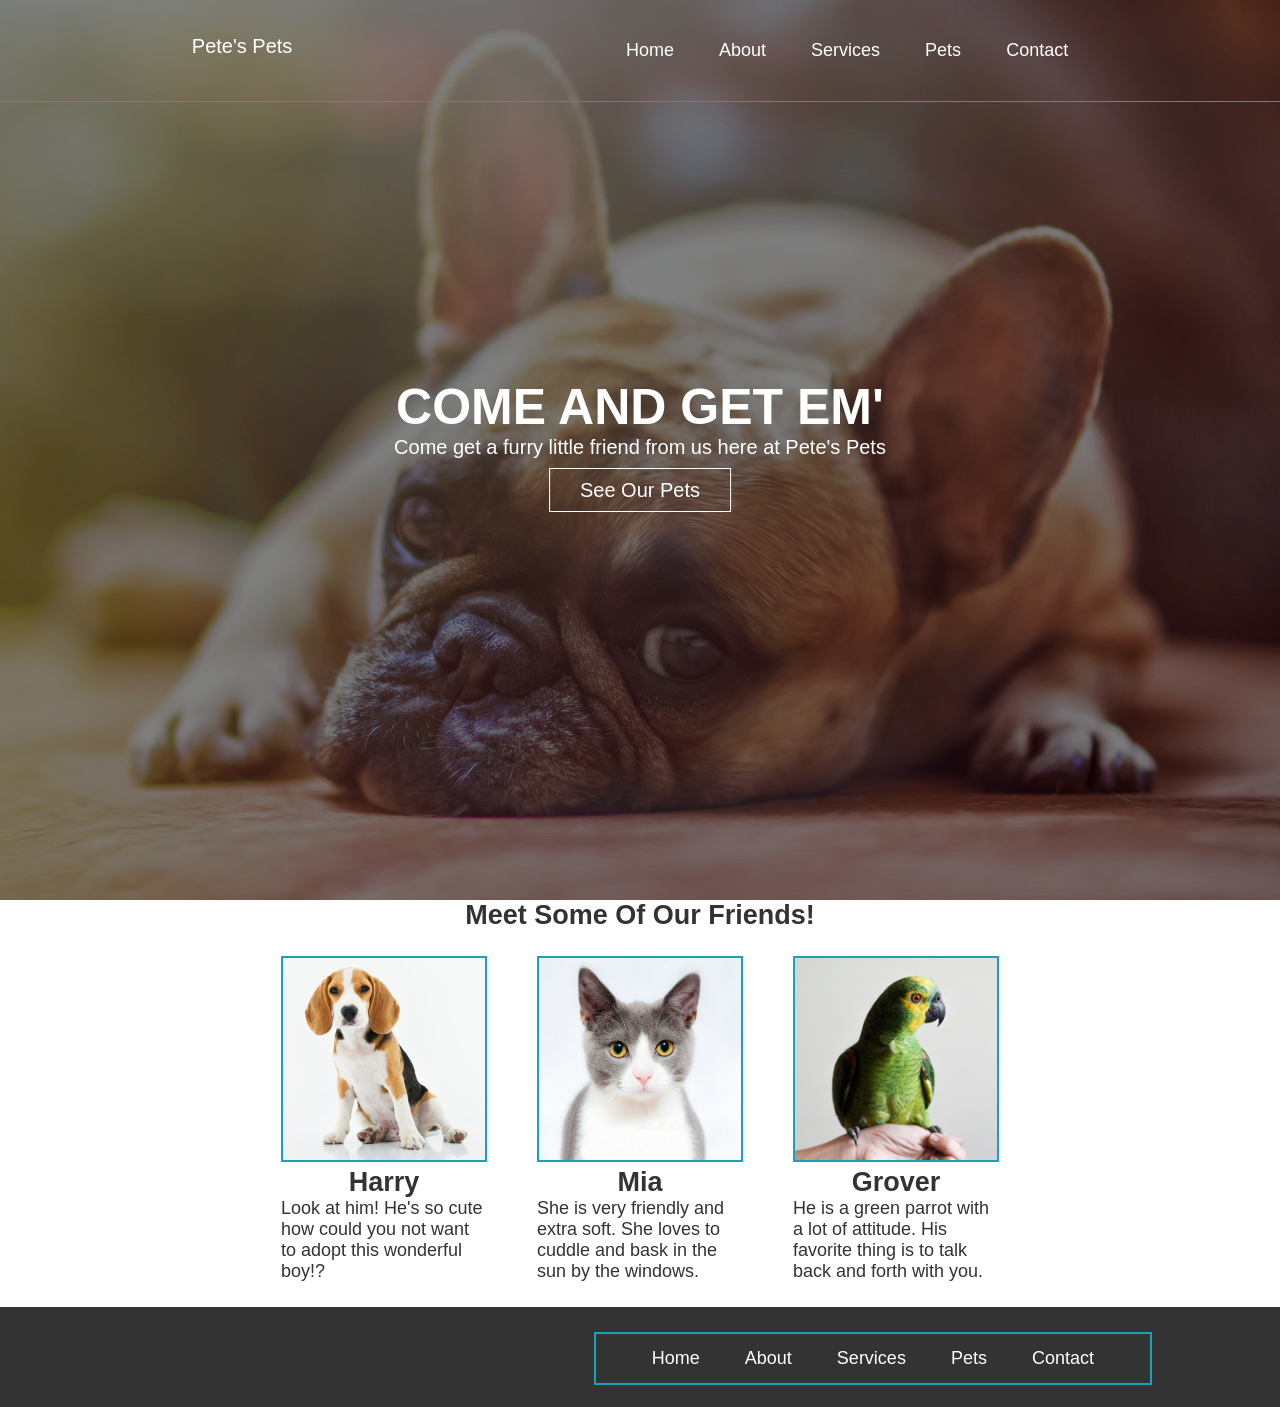
==== CSCI-102-FinalProject-master/index.html @ 7b282aeb "I made part of a home page its not much... but its honest work" ====
<!DOCTYPE html>
<html lang="en">
<head>
    <meta charset="UTF-8">
    <meta name="viewport" content="width=device-width, initial-scale=1.0">
    <meta http-equiv="X-UA-Compatible" content="ie=edge">
    <title>Final Project | Home</title>
    <link rel="stylesheet" href="css/style.css">
</head>
<body>
        <div id="wrapper">
            <header>
                <div class="logo">Pete's Pets</div>
                <nav>
                    <ul>
                        <li><a href="index.html">Home</a></li>
                        <li><a href="#">About</a></li>
                        <li><a href="#">Services</a></li>
                        <li><a href="#">Pets</a></li>
                        <li><a href="#">Contact</a></li>
                    </ul>
                </nav><!-- End of Nav -->
            </header><!-- End of Header -->
            <div class="show">
                <div class="show-items" id="come">
                    <h2>COME AND GET EM'</h2>
                    <p>Come get a furry little friend from us here at Pete's Pets
                    </p>
    
                    <p><a href="#"class="button">See Our Pets</a></p>
    
                </div><!-- End of Show-Items -->
    
            </div><!-- End of Show -->
            
            <main>
             <div class="friends">
                <h2 id="heading">Meet Some Of Our Friends!</h2>
                 <div class="box">
                    <img src="images/dog1.jpg" alt="">
                    <h2>Harry</h2>
                    <p>Look at him! He's so cute how could you not want to adopt this wonderful boy!?</p>
                 </div><!-- End of Box -->
    
                 <div class="box">
                    <img src="images/cat1.jpg" alt="">
                    <h2>Mia</h2>
                    <p>She is very friendly and extra soft. She loves to cuddle and bask in the sun by the windows.</p>
                 </div><!-- End of Box -->
    
                 <div class="box">
                    <img src="images/bird.jpg" alt="">
                    <h2>Grover</h2>
                    <p>He is a green parrot with a lot of attitude. His favorite thing is to talk back and forth with you.</p> 
                 </div><!-- End of Box -->
                
             </div>
             
            </main><!-- End of Main -->
            <div class="clearfix"></div>
    

            <footer>
                <div id="footNav">
                    <nav>
                            <ul>
                                <li><a href="index.html">Home</a></li>
                                <li><a href="#">About</a></li>
                                <li><a href="#">Services</a></li>
                                <li><a href="#">Pets</a></li>
                                <li><a href="#">Contact</a></li>
                            </ul>
                        </nav><!-- End of Nav -->
                </div>
            </footer>
    
    
        </div><!-- End of Wrapper -->
    </body>
</html>
---- CSCI-102-FinalProject-master/css/style.css ----
*{
    box-sizing: border-box;
    margin: 0;
    padding: 0;
}

body{
    font-family: Arial, Helvetica, sans-serif;
    font-size: 18px;/* default font size is 16px */
    color:#333;
    background-color: #ffffff;
}

header{
    border-bottom: 1px solid #17a2b8;
    width: 100%;
    position: fixed;
    display: inline-flex;
    text-align: center;
    justify-content: space-around;
    padding: 35px;
    
}

.logo{
    float: left;
    color: white;
    font-size: 20px;
}

nav ul{
    list-style-type: none;
    float: right;
}

nav li{
    display: inline-block;
}

nav a{
    display: block;
    color: #ffffff;
    padding: 5px 20px;
    text-decoration: none;
}
nav a:hover{
    background-color: #17a2b8;
}

.show{
    background-image: linear-gradient(rgba(0,0,0,0.5), rgba(0,0,0,0.5)), url(../images/dog.jpg);
    background-attachment: fixed;
    height: 100vh;
    background-size: cover;
    max-width: 100%;
    background-position: center;
}

.show-items{
    position: absolute;
    top: 50%;
    left: 50%;
    color: #fff;
    transform: translate(-50%,-50%);
    text-align: center;
}
.show-items h2{
    font-size: 50px;
}
.show-items p{
    font-size: 20px;
    margin-bottom: 20px;
}

.button{
    border: 1px solid white;
    padding: 10px 30px;
    text-decoration: none;
    color: white;
}
.button:hover{
    background-color: #17a2b8
}

main{
   background-color: #333
    margin: 0 auto;
    
}
.friends{
    width: 80%;
    padding-left: 20%;

}
#heading{
    text-align: center;
  
}

.box{
    width: 33.33%;
    float: left;
    padding: 25px;
    

}
.box h2{
    text-align: center;
}
.box img{
    width: 100%;
    height: 100%;
    margin: 0;
    size: 150px;
    border: #17a2b8 solid 2px;
}

.clearfix{
    clear: both;
}

footer{
    height: 100px;
    background-color: #333;
    color: #17a2b8;
    text-align: center;
    position: relative;
}
footer p{
    line-height: 150px;
}
footer nav{
    border: #17a2b8 solid 2px;
    color: #fff;
    padding: 0.5em 2em;
    text-decoration: none;
    position: absolute;
    top: 25%;
    right: 10%;
    
}

/* Media Queries */
/* @media only screen and (max-width: 600px){ */
    /* Write my conditions */
   /* body{
        background-color: red;
    }
} */
@media(max-width:600px){
    header{
        width: 100%;
        border-bottom: none;
        position: absolute;
        display: block;
        padding: 10px;
    }
    .logo{
        float: left;
    }
    nav ul{
        float: none;
        padding-top: 20px;
    }
    nav li{
        display: block;
        border-bottom: 1px solid #17a2b8;
        margin-bottom: 20px; 
    }
    nav {
        display: block;
    }
    footer{
        height: auto;
    }
    footer nav{
        display: inline-block;
        width: auto;
        border: none;
        position: unset;
    
    }
    .show-items{
        padding-top: 35%;
    }
    .show-items h2{
        margin-bottom: 20px;
        font-size: 30px;
    }
    .show-items p{
        font-size: 15px;
    }
    .box{
        width: 100%;
        float: none;
        text-align: center;
        border: #17a2b8 solid 2px;

    }
}
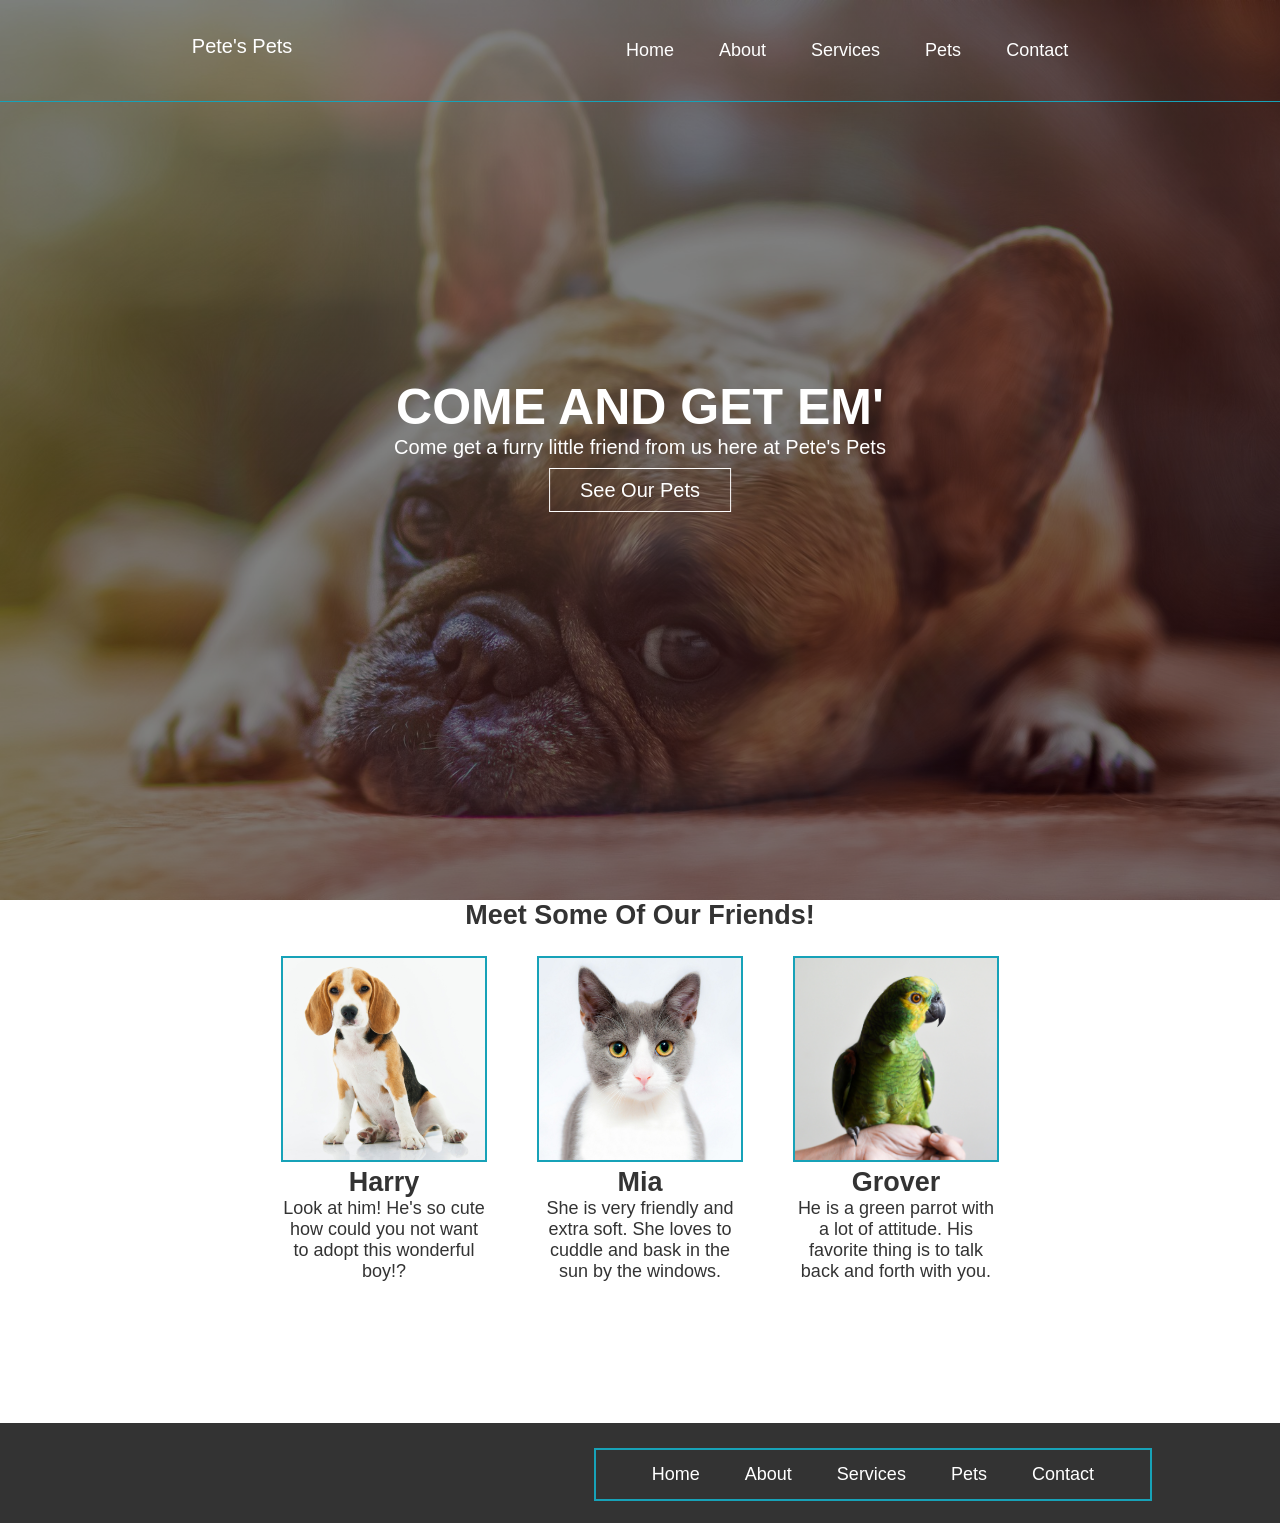
==== commit c0190bf4: "So Far So Good 5/29" ====
--- a/CSCI-102-FinalProject-master/index.html
+++ b/CSCI-102-FinalProject-master/index.html
@@ -14,10 +14,10 @@
                 <nav>
                     <ul>
                         <li><a href="index.html">Home</a></li>
-                        <li><a href="#">About</a></li>
-                        <li><a href="#">Services</a></li>
-                        <li><a href="#">Pets</a></li>
-                        <li><a href="#">Contact</a></li>
+                        <li><a href="About.html">About</a></li>
+                        <li><a href="Services.html">Services</a></li>
+                        <li><a href="Pets.html">Pets</a></li>
+                        <li><a href="Contact.html">Contact</a></li>
                     </ul>
                 </nav><!-- End of Nav -->
             </header><!-- End of Header -->
@@ -27,7 +27,7 @@
                     <p>Come get a furry little friend from us here at Pete's Pets
                     </p>
     
-                    <p><a href="#"class="button">See Our Pets</a></p>
+                    <p><a href="Pets.html"class="button">See Our Pets</a></p>
     
                 </div><!-- End of Show-Items -->
     
@@ -65,10 +65,10 @@
                     <nav>
                             <ul>
                                 <li><a href="index.html">Home</a></li>
-                                <li><a href="#">About</a></li>
-                                <li><a href="#">Services</a></li>
-                                <li><a href="#">Pets</a></li>
-                                <li><a href="#">Contact</a></li>
+                                <li><a href="About.html">About</a></li>
+                                <li><a href="Services.html">Services</a></li>
+                                <li><a href="Pets.html">Pets</a></li>
+                                <li><a href="Contact.html">Contact</a></li>
                             </ul>
                         </nav><!-- End of Nav -->
                 </div>
@@ -77,4 +77,4 @@
     
         </div><!-- End of Wrapper -->
     </body>
-</html>+</html>
--- a/CSCI-102-FinalProject-master/css/style.css
+++ b/CSCI-102-FinalProject-master/css/style.css
@@ -8,13 +8,13 @@
     font-family: Arial, Helvetica, sans-serif;
     font-size: 18px;/* default font size is 16px */
     color:#333;
-    background-color: #ffffff;
+    background-color: #fff;
 }
 
 header{
     border-bottom: 1px solid #17a2b8;
     width: 100%;
-    position: fixed;
+    position: absolute;
     display: inline-flex;
     text-align: center;
     justify-content: space-around;
@@ -83,7 +83,7 @@
 }
 
 main{
-   background-color: #333
+    background-color: #fff;
     margin: 0 auto;
     
 }
@@ -113,6 +113,11 @@
     margin: 0;
     size: 150px;
     border: #17a2b8 solid 2px;
+}
+.box p{
+   width: auto;
+   height: 200px;
+   text-align: center;
 }
 
 .clearfix{
@@ -147,7 +152,7 @@
         background-color: red;
     }
 } */
-@media(max-width:600px){
+@media(max-width:750px){
     header{
         width: 100%;
         border-bottom: none;
